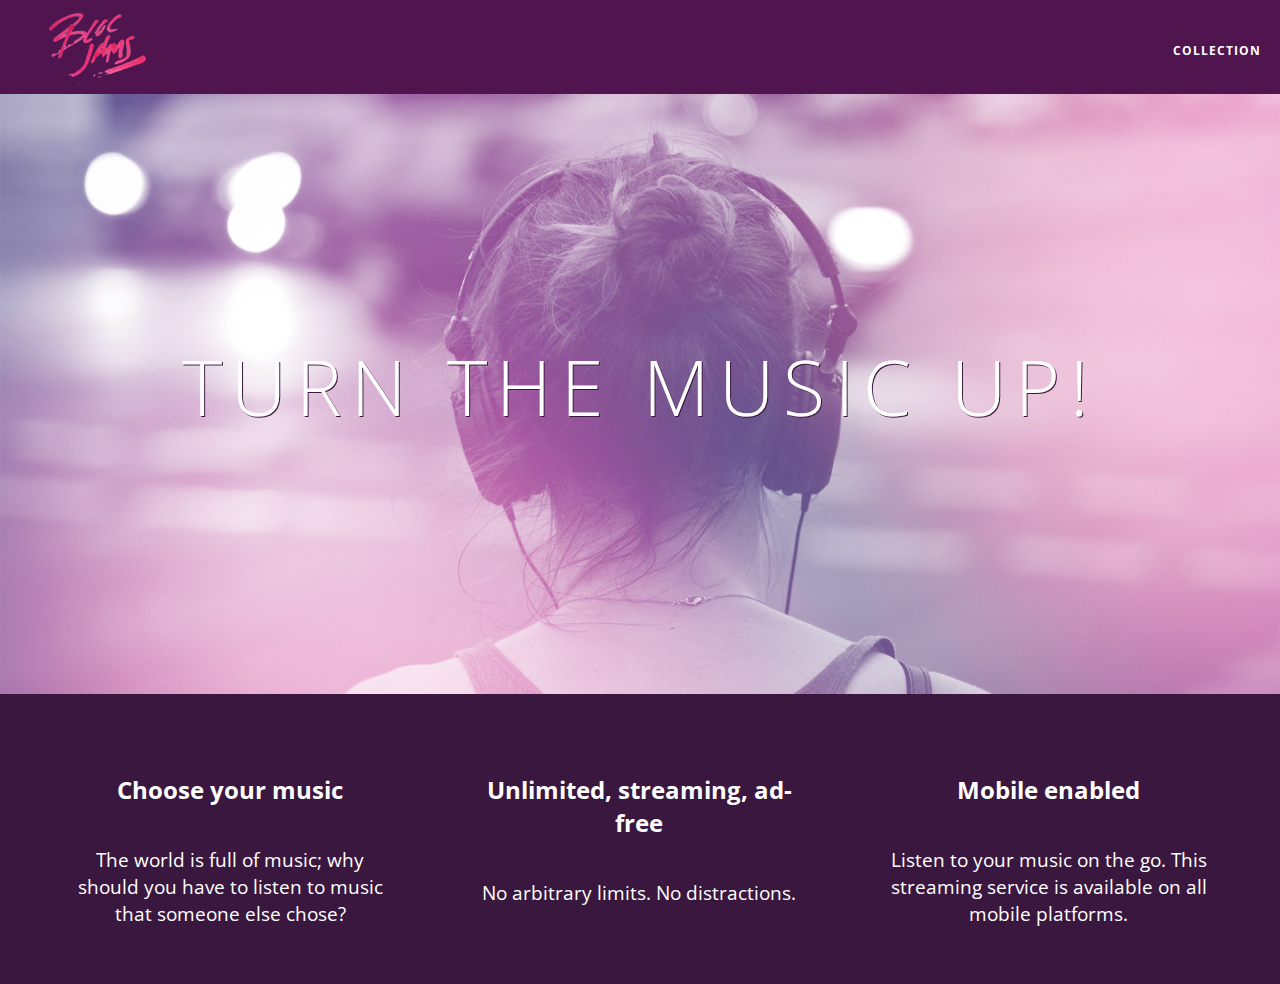
==== index.html @ f79a4018 "Ckpt 9 completed" ====
<! DOCTYPE html>
<html>
  <head>  
    <title>Bloc Jams</title>
    <meta name="viewport" content="width=device-width, initial-scale=1">
    <link rel="stylesheet" type="text/css" href="http://fonts.googleapis.com/css?family=Open+Sans:400,800,600,700,300">
    <link rel="stylesheet" type="text/css" href="http://code.ionicframework.com/ionicons/2.0.1/css/ionicons.min.css">
    <link rel="stylesheet" type="text/css" href="styles/normalize.css">
    <link rel="stylesheet" type="text/css" href="styles/main.css">
    <link rel="stylesheet" type="text/css" href="styles/landing.css">
  </head>

  <body class= "landing">
    <nav class ="navbar"> <!--nav bar-->
      <a href="index.html" class="logo">
             <img src="assets/images/bloc_jams_logo.png" alt="bloc jams logo">
         </a>
         <div class="links-container">
             <a href="collection.html" class="navbar-link">collection</a>
         </div>

    </nav>

    <section class="hero-content"> <!--hero-->
      <h1 class="hero-title">Turn the music up!</h1>

    </section>

    <section class="selling-points container"> <!-- selling points -->
      <div class="point column third">
          <span class="ion-music-note"></span>
            <h5 class="point-title">Choose your music</h5>
            <p class="point-description">The world is full of music; why should you have to listen to music that someone else chose?</p>
      </div>
      <div class="point column third">
          <span class="ion-radio-waves"></span>
            <h5 class="point-title">Unlimited, streaming, ad-free</h5>
            <p class="point-description">No arbitrary limits. No distractions.</p>
      </div>
      <div class="point column third">
          <span class="ion-iphone"></span>
            <h5 class="point-title">Mobile enabled</h5>
            <p class="point-description">Listen to your music on the go. This streaming service is available on all mobile platforms.</p>
      </div>
      

    </section>

  </body>
</html>
---- styles/main.css ----
*, *::before, *::after {
     -moz-box-sizing: border-box;
     -webkit-box-sizing: border-box;
     box-sizing: border-box;
 }

html {
     height: 100%; /* makes sure our HTML takes up 100% of the browser window */
     font-size: 100%;
 }
 
 body {
     font-family: 'Open Sans'; /* sets our font to the "Open Sans" typeface */
     color: white;             /* sets the text color to white */
     min-height: 100%;         /* says the height of the body must be, at minimum, 100% of the window */
 }
 

 .navbar {
     position: relative;
     padding: .5rem;
     /* #1 */
     background-color: rgba(101,18,95,0.5);
     /* #2 */
     z-index: 1;
 }
 
 .navbar .logo {
     position: relative; /* positioning will be explained in a resource */
     left: 2rem;
     cursor: pointer;  /* produces the finger-pointer icon when you hover over the logo */

 }

 .navbar .links-container {
     display: table;
     position: absolute;
     top: 0;
     right: 0;
     height: 100px;
     color: white;
     /* #3 */
     text-decoration: none;
 }
 .links-container .navbar-link {
     display: table-cell;
     position: relative;
     height: 100%;
     padding-left: 1rem;
     padding-right: 1rem;
     /* #4 */
     vertical-align: middle;
     color: white;
     font-size: 0.625rem;
     letter-spacing: 0.05rem;
     font-weight: 700;
     text-transform: uppercase;
     /* #3 */
     text-decoration: none;
     cursor: pointer;
 }

  /* #5 */
 .links-container .navbar-link:hover {
     color: rgb(233,50,117);
 }
 
 .container {
     margin: 0 auto;
     max-width: 64rem;
 }
 

 /* Medium and small screens (640px) */
 @media (min-width: 640px) {
   html { font-size: 112%; } 
 
     .column {
         float: left;
         padding-left: 1rem;
         padding-right: 1rem;
     }

     .column.full { width: 100%; }
     .column.two-thirds { width: 66.7%; }
     .column.half { width: 50%; }
     .column.third { width: 33.3%; }
     .column.fourth { width: 25%; }
     .column.flow-opposite { float: right; }  
 }
 /* Large screens (1024px) */
 @media (min-width: 1024px) {
   html { font-size: 120%; }
 }
---- styles/landing.css ----
body.landing {
     background-color: rgb(58,23,63); /* sets the background color to an RGB value (see below) */
 }
 .hero-content {
     position: relative;
     min-height: 600px;
     background-image: url(../assets/images/bloc_jams_bg.jpg);
     background-repeat: no-repeat;
     background-position: center center;
     background-size: cover;
 }
 
 .hero-content .hero-title {
     position: absolute;
     top: 40%;
     -webkit-transform: translateY(-50%);
     -moz-transform: translateY(-50%);
     transform: translateY(-50%);
     width: 100%;
     text-align: center;
     font-size: 4rem;
     font-weight: 300;
     text-transform: uppercase;
     letter-spacing: 0.5rem;
     text-shadow: 1px 1px 0px rgb(58,23,63);
 }
 .selling-points {
     position: relative;
     
 }
 
 .point {
     position: relative;
     padding: 2rem;
     text-align: center;
 }
 
 .point .point-title {
     font-size: 1.25rem;
 }
 
 .ion-music-note,
 .ion-radio-waves,
 .ion-iphone {
     color: rgb(233,50,117);
     font-size: 5rem;
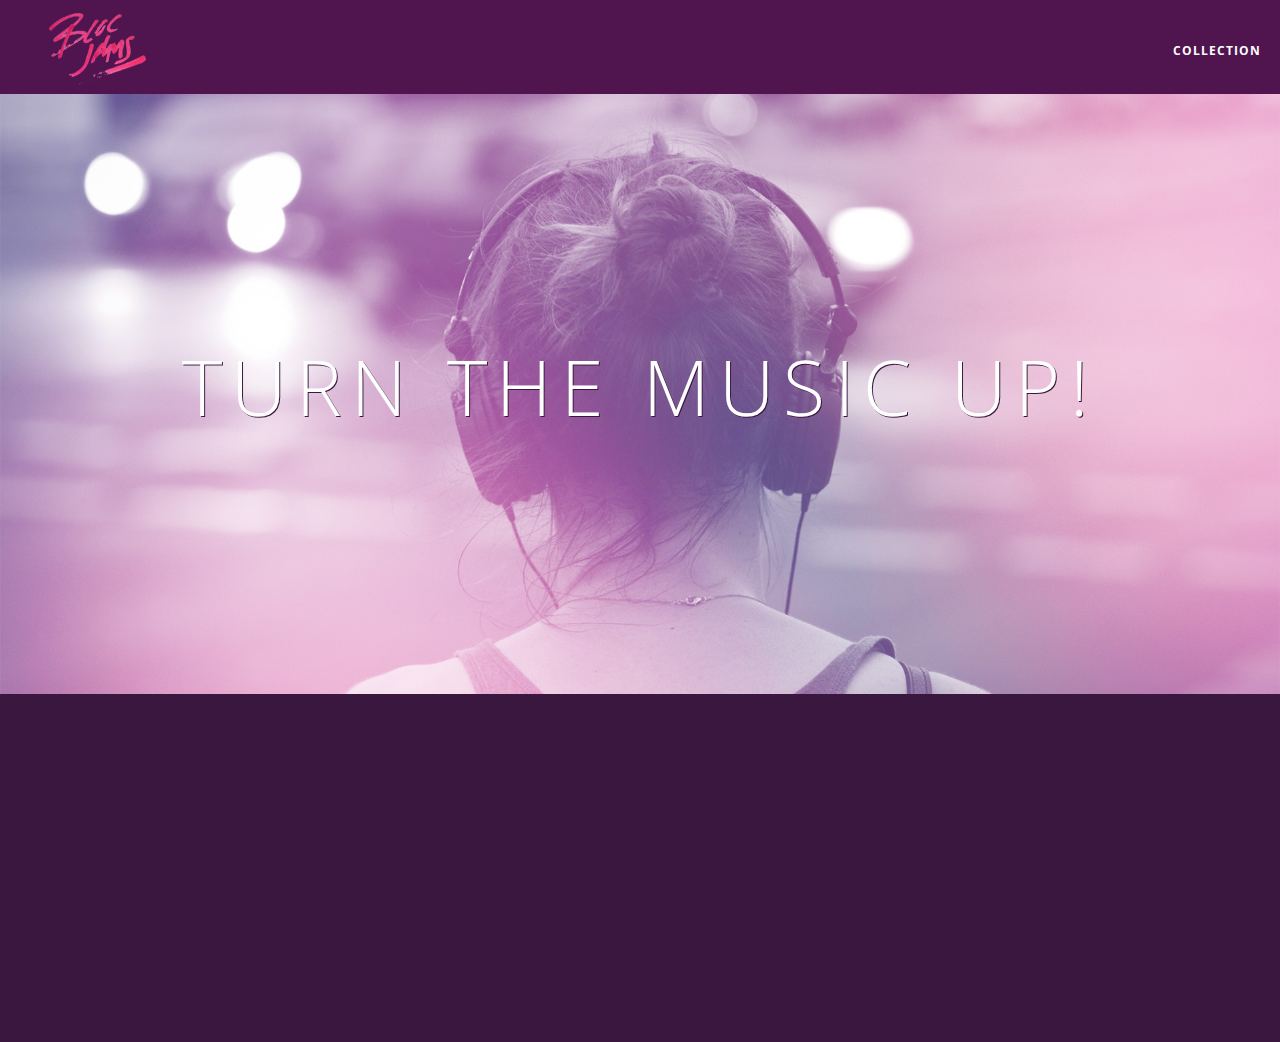
==== commit 692600ab: "Ckpt 22 animation: completed" ====
--- a/index.html
+++ b/index.html
@@ -26,7 +26,7 @@
 
     </section>
 
-    <section class="selling-points container"> <!-- selling points -->
+    <section class="selling-points container clearfix"> <!-- selling points -->
       <div class="point column third">
           <span class="ion-music-note"></span>
             <h5 class="point-title">Choose your music</h5>
@@ -45,6 +45,9 @@
       
 
     </section>
+    
+    <script src="scripts/landing.js"></script>
+             
 
   </body>
 </html>--- a/styles/main.css
+++ b/styles/main.css
@@ -63,13 +63,33 @@
   /* #5 */
  .links-container .navbar-link:hover {
      color: rgb(233,50,117);
+
  }
  
+ .links-container .navbar-link:active{
+     color: rgb(233,50,117);
+     background-color: white;
+ }
+
  .container {
      margin: 0 auto;
      max-width: 64rem;
  }
+
+ .container.narrow {
+     max-width: 56rem;
+ }
+
  
+.clearfix::before,
+.clearfix::after {
+   content: " ";
+   display: table;
+}
+
+.clearfix::after {
+   clear: both;
+}
 
  /* Medium and small screens (640px) */
  @media (min-width: 640px) {
@@ -91,4 +111,6 @@
  /* Large screens (1024px) */
  @media (min-width: 1024px) {
    html { font-size: 120%; }
- }+ }
+
+
--- a/styles/landing.css
+++ b/styles/landing.css
@@ -33,6 +33,17 @@
      position: relative;
      padding: 2rem;
      text-align: center;
+     opacity: 0;
+     -webkit-transform: scaleX(0.9) translateY(3rem);
+     -moz-transform: scaleX(0.9) translateY(3rem);
+     transform: scaleX(0.9) translateY(3rem);
+     -webkit-transition: all 0.25s ease-in-out;
+     -moz-transition: all 0.25s ease-in-out;
+     transition: all 0.25s ease-in-out;
+     -webkit-transition-delay: 0.2s;
+     -moz-transition-delay: 0.2s;
+     transition-delay: 0.2s;
+
  }
  
  .point .point-title {
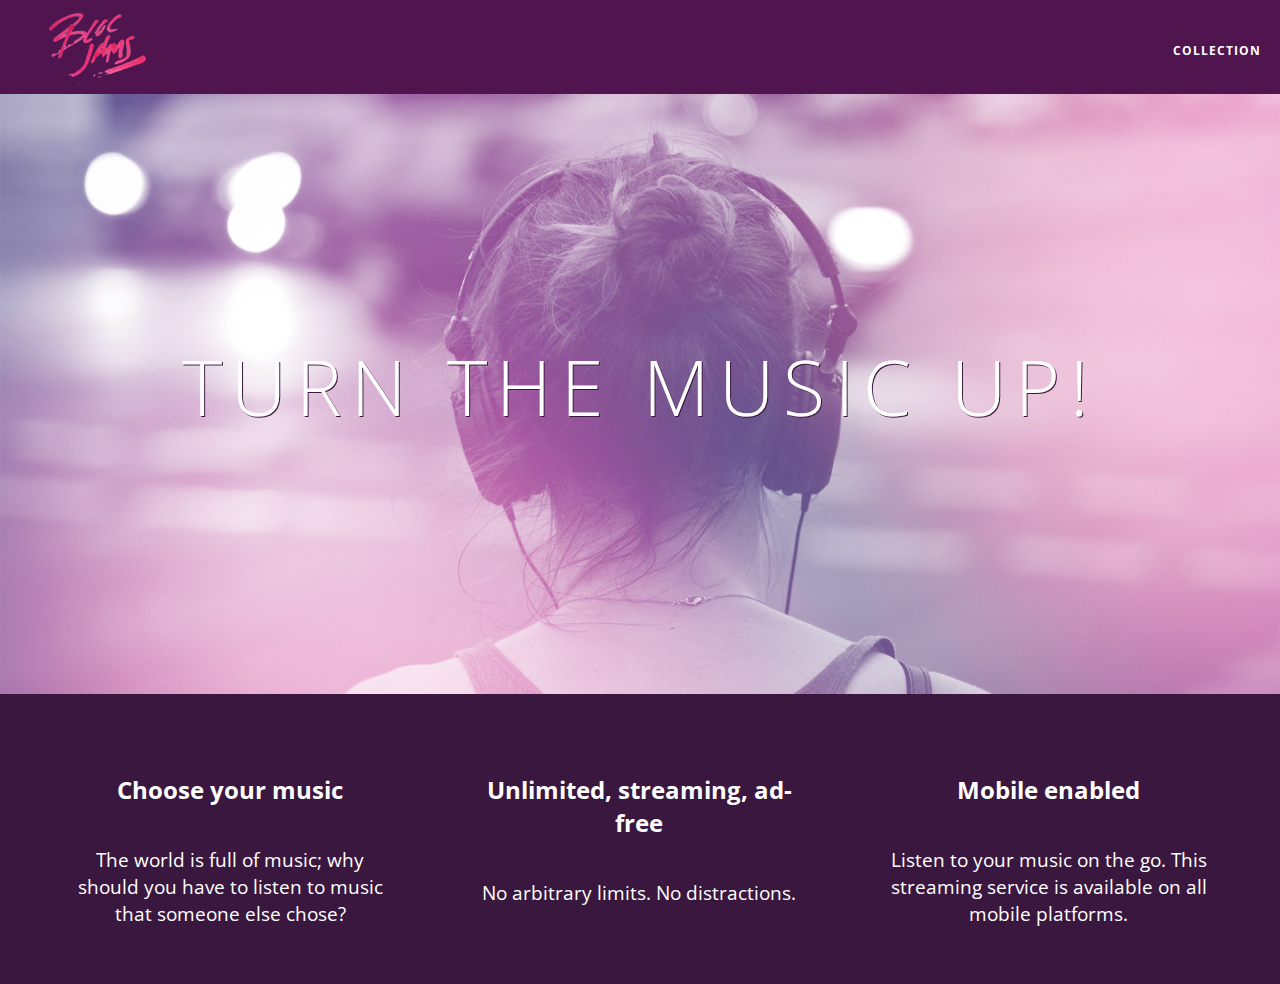
==== commit 566b8445: "Ckpt 33: buzz library completed" ====
--- a/index.html
+++ b/index.html
@@ -23,7 +23,6 @@
 
     <section class="hero-content"> <!--hero-->
       <h1 class="hero-title">Turn the music up!</h1>
-
     </section>
 
     <section class="selling-points container clearfix"> <!-- selling points -->
@@ -41,13 +40,13 @@
           <span class="ion-iphone"></span>
             <h5 class="point-title">Mobile enabled</h5>
             <p class="point-description">Listen to your music on the go. This streaming service is available on all mobile platforms.</p>
-      </div>
-      
-
+      </div>   
     </section>
     
-    <script src="scripts/landing.js"></script>
-             
+    <script src="https://code.jquery.com/jquery-2.1.3.min.js"></script>
+    <script src="scripts/utilities.js"></script>
+    <script src="scripts/fixtures.js"></script>
+    <script src="scripts/landing.js"></script>         
 
   </body>
 </html>--- a/styles/landing.css
+++ b/styles/landing.css
@@ -37,9 +37,9 @@
      -webkit-transform: scaleX(0.9) translateY(3rem);
      -moz-transform: scaleX(0.9) translateY(3rem);
      transform: scaleX(0.9) translateY(3rem);
-     -webkit-transition: all 0.25s ease-in-out;
-     -moz-transition: all 0.25s ease-in-out;
-     transition: all 0.25s ease-in-out;
+     -webkit-transition: all 0.75s steps(4,end)
+     -moz-transition: all 0.75s steps(4,end);
+     transition: all .75s steps(4,end);
      -webkit-transition-delay: 0.2s;
      -moz-transition-delay: 0.2s;
      transition-delay: 0.2s;
